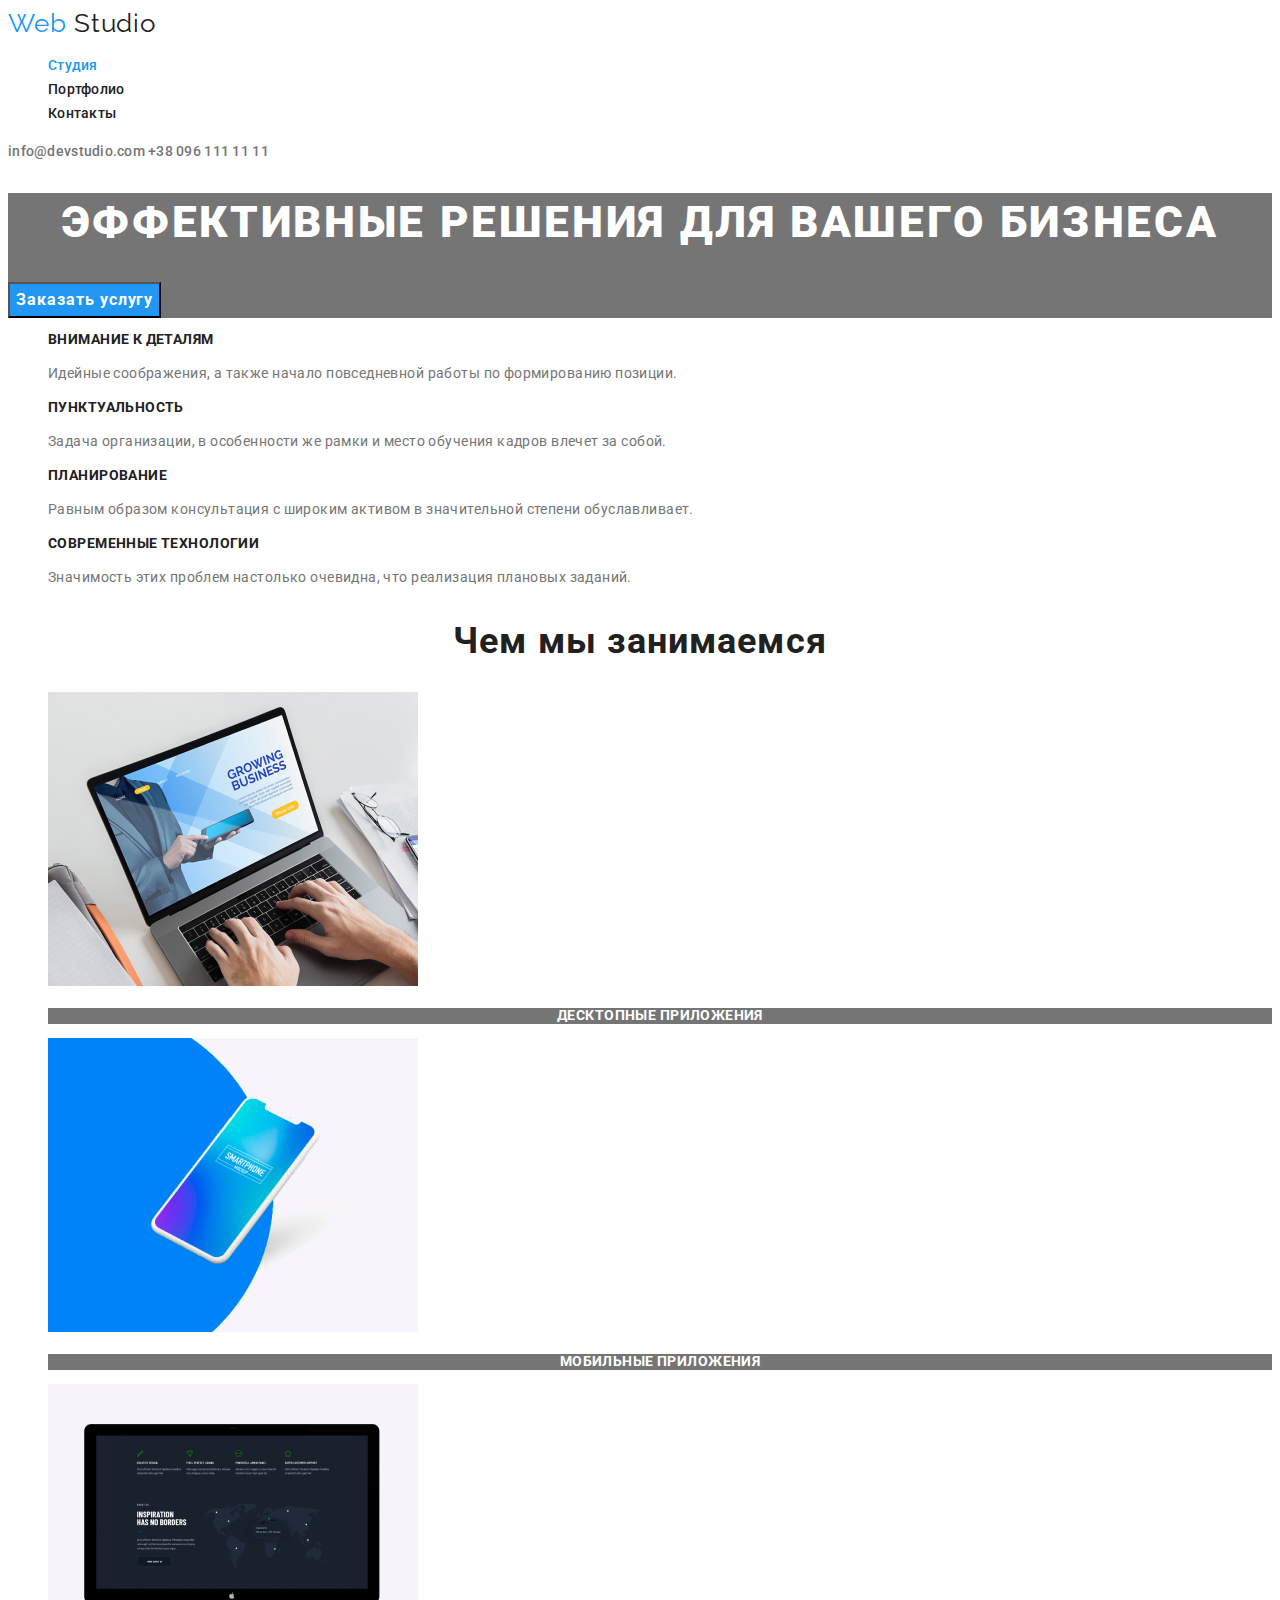
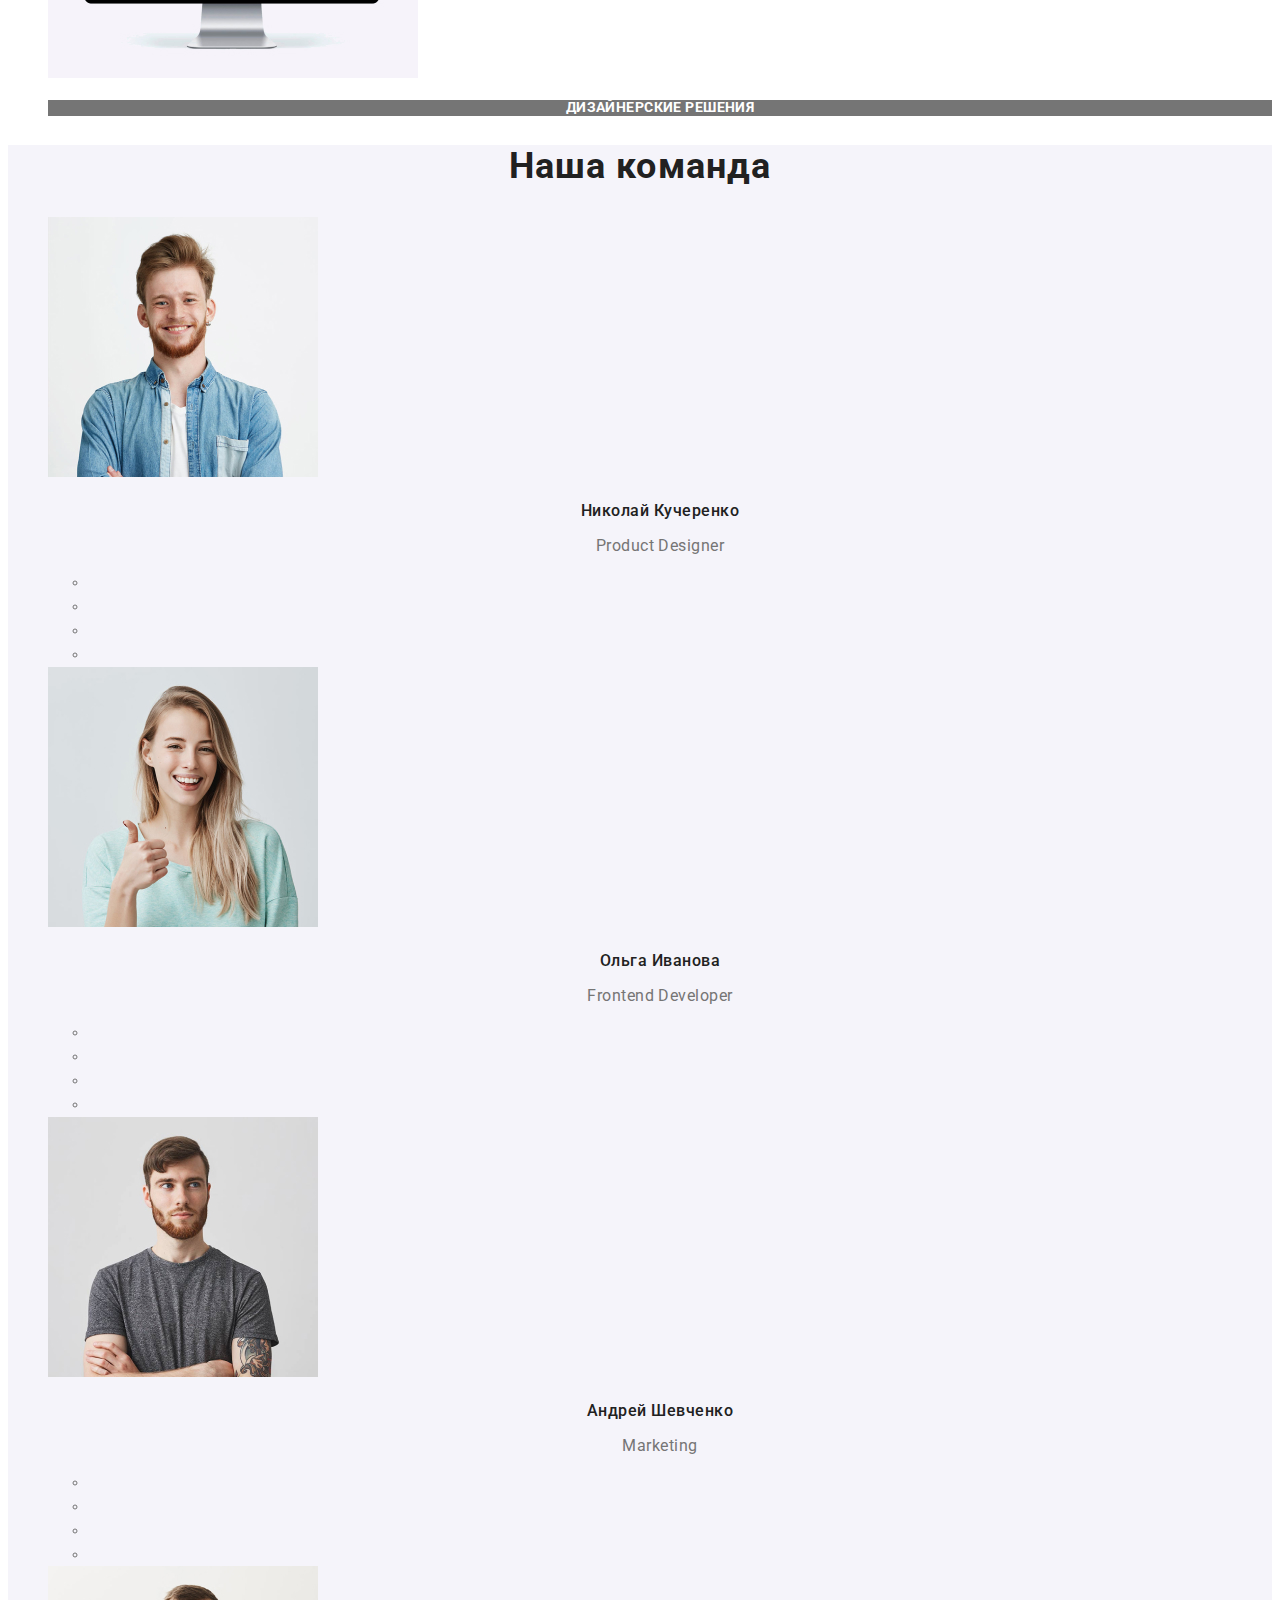
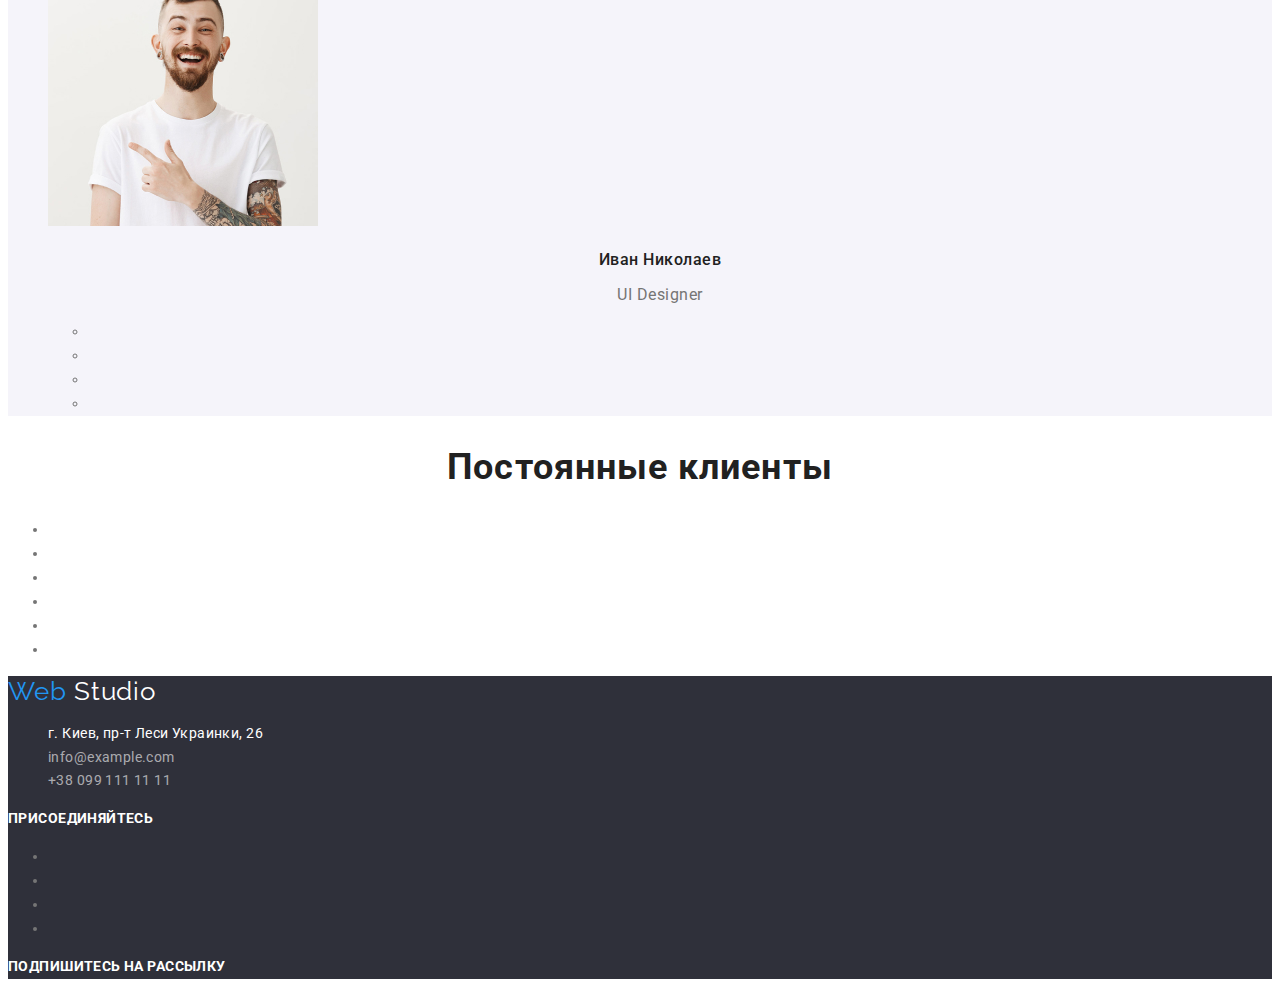
==== index.html @ 1d8eb5b5 "Початкові файли" ====
<!DOCTYPE html>
<html lang="ru">
  <head>
    <meta charset="UTF-8" />
    <meta name="viewport" content="width=device-width, initial-scale=1.0" />
    <title>Web Studio</title>
    <link
      href="https://fonts.googleapis.com/css2?family=Raleway:wght@700&family=Roboto:wght@400;500;700;900&display=swap"
      rel="stylesheet"
    />
    <link rel="stylesheet" href="./css/normalize.css" />
    <link rel="stylesheet" href="./css/style.css" />
  </head>
  <body>
    <!-- Header -->
    <header>
      <nav>
        <a href="./index.html" class="logo"
          ><span class="logo-web">Web</span> Studio</a
        >
        <ul class="list">
          <li><a href="" class="link current">Студия</a></li>
          <li><a href="./portfolio.html" class="link">Портфолио</a></li>
          <li><a href="#" class="link">Контакты</a></li>
        </ul>
      </nav>
      <a href="mailto:info@devstudio.com" class="link link-info"
        >info@devstudio.com</a
      >
      <a href="tel:+380961111111" class="link link-info">+38 096 111 11 11</a>
    </header>
    <main>
      <!-- Hero -->
      <section class="hero">
        <h1 class="hero-title">Эффективные решения для вашего бизнеса</h1>
        <button class="hero-button" type="button">Заказать услугу</button>
      </section>
      <!-- Advantages -->
      <section class="advantages">
        <ul class="list">
          <li>
            <h2 class="title">Внимание к деталям</h2>
            <p class="text">
              Идейные соображения, а также начало повседневной работы по
              формированию позиции.
            </p>
          </li>
          <li>
            <h2 class="title">Пунктуальность</h2>
            <p class="text">
              Задача организации, в особенности же рамки и место обучения кадров
              влечет за собой.
            </p>
          </li>
          <li>
            <h2 class="title">Планирование</h2>
            <p class="text">
              Равным образом консультация с широким активом в значительной
              степени обуславливает.
            </p>
          </li>
          <li>
            <h2 class="title">Современные технологии</h2>
            <p class="text">
              Значимость этих проблем настолько очевидна, что реализация
              плановых заданий.
            </p>
          </li>
        </ul>
      </section>
      <!-- Activity -->
      <section class="activity">
        <h2 class="section-title">Чем мы занимаемся</h2>
        <ul class="list">
          <li>
            <img
              src="./images/activity/desktop.jpg"
              width="370"
              height="294"
              alt=""
            />
            <h3 class="activity-title">Десктопные приложения</h3>
          </li>
          <li>
            <img
              src="./images/activity/mobile.jpg"
              width="370"
              height="294"
              alt=""
            />
            <h3 class="activity-title">Мобильные приложения</h3>
          </li>
          <li>
            <img
              src="./images/activity/design.jpg"
              width="370"
              height="294"
              alt=""
            />
            <h3 class="activity-title">Дизайнерские решения</h3>
          </li>
        </ul>
      </section>
      <!-- Team -->
      <section class="team">
        <h2 class="section-title">Наша команда</h2>
        <ul class="list">
          <li>
            <img
              src="./images/team/Kolya.jpg"
              width="270"
              height="260"
              alt=""
            />
            <h3 class="team-title">Николай Кучеренко</h3>
            <p class="team-text">Product Designer</p>
            <ul>
              <li><a href="#" aria-label="ссилка Instagram"></a></li>
              <li><a href="#" aria-label="ссилка Twitter"></a></li>
              <li><a href="#" aria-label="ссилка Facebook"></a></li>
              <li><a href="#" aria-label="ссилка LinkedIn"></a></li>
            </ul>
          </li>
          <li>
            <img src="./images/team/Olya.jpg" width="270" height="260" alt="" />
            <h3 class="team-title">Ольга Иванова</h3>
            <p class="team-text">Frontend Developer</p>
            <ul>
              <li><a href="#" aria-label="ссилка Instagram"></a></li>
              <li><a href="#" aria-label="ссилка Twitter"></a></li>
              <li><a href="#" aria-label="ссилка Facebook"></a></li>
              <li><a href="#" aria-label="ссилка LinkedIn"></a></li>
            </ul>
          </li>
          <li>
            <img
              src="./images/team/Andrew.jpg"
              width="270"
              height="260"
              alt=""
            />
            <h3 class="team-title">Андрей Шевченко</h3>
            <p class="team-text">Marketing</p>
            <ul>
              <li><a href="#" aria-label="ссилка Instagram"></a></li>
              <li><a href="#" aria-label="ссилка Twitter"></a></li>
              <li><a href="#" aria-label="ссилка Facebook"></a></li>
              <li><a href="#" aria-label="ссилка LinkedIn"></a></li>
            </ul>
          </li>
          <li>
            <img src="./images/team/Ivan.jpg" width="270" height="260" alt="" />
            <h3 class="team-title">Иван Николаев</h3>
            <p class="team-text">UI Designer</p>
            <ul>
              <li><a href="#" aria-label="ссилка Instagram"></a></li>
              <li><a href="#" aria-label="ссилка Twitter"></a></li>
              <li><a href="#" aria-label="ссилка Facebook"></a></li>
              <li><a href="#" aria-label="ссилка LinkedIn"></a></li>
            </ul>
          </li>
        </ul>
      </section>
      <!-- regular customers -->
      <section>
        <h2 class="section-title">Постоянные клиенты</h2>
        <ul>
          <li><a href="#" aria-label=""></a></li>
          <li><a href="#" aria-label=""></a></li>
          <li><a href="#" aria-label=""></a></li>
          <li><a href="#" aria-label=""></a></li>
          <li><a href="#" aria-label=""></a></li>
          <li><a href="#" aria-label=""></a></li>
        </ul>
      </section>
    </main>
    <!-- footer -->
    <footer>
      <a href="./index.html" class="logo"
        ><span class="logo-web">Web</span
        ><span class="logo-studio"> Studio</span></a
      >
      <address>
        <ul class="list">
          <li>
            <a
              href="https://goo.gl/maps/6LyQtBuJh6KGTNJq8"
              target="_blank"
              rel="noopener noreferrer"
              class="kyiv-address"
              >г. Киев, пр-т Леси Украинки, 26</a
            >
          </li>
          <li>
            <a href="mailto:info@devstudio.com" class="address-link">
              info@example.com
            </a>
          </li>
          <li>
            <a href="tel:+380961111111" class="address-link">
              +38 099 111 11 11
            </a>
          </li>
        </ul>
      </address>
      <b class="attention">присоединяйтесь</b>
      <ul>
        <li><a href="#" aria-label="ссилка Instagram"></a></li>
        <li><a href="#" aria-label="ссилка Twitter"></a></li>
        <li><a href="#" aria-label="ссилка Facebook"></a></li>
        <li><a href="#" aria-label="ссилка LinkedIn"></a></li>
      </ul>
      <b class="attention">Подпишитесь на рассылку</b>
    </footer>
  </body>
</html>
---- css/style.css ----
:root {
  --main-color: #757575;
  --secondary-color: #212121;
  --accent-color: #2196f3;
}
body {
  font-family: Roboto, sans-serif;
  color: var(--main-color);
  font-size: 14px;
  background-color: #ffffff;
  line-height: 1.71;
}
.link {
  text-decoration: none;
  font-weight: 500;
  letter-spacing: 0.02em;
  color: var(--secondary-color);
  line-height: 1.14;
}
.section-title {
  font-weight: 700;
  font-size: 36px;
  line-height: 1.17;
  text-align: center;
  letter-spacing: 0.03em;
  color: var(--secondary-color);
}
.logo {
  font-family: 'Raleway', sans-serif;
  font-size: 26px;
  line-height: 1.19;
  letter-spacing: 0.03em;
  text-decoration: none;
  color: var(--secondary-color);
}
.logo-web {
  color: var(--accent-color);
}
.logo-studio {
  color: #ffffff;
}
.link-info {
  color: var(--main-color);
}
.link:hover,
.link:focus {
  color: var(--accent-color);
}
.list {
  list-style: none;
}
header .link.current {
  color: var(--accent-color);
}
.hero {
  background-color: var(--main-color);
}
.hero-title {
  color: #ffffff;
  font-weight: 900;
  font-size: 44px;
  line-height: 1.36;
  text-align: center;
  letter-spacing: 0.06em;
  text-transform: uppercase;
}
.hero-button {
  background-color: var(--accent-color);
  color: #ffffff;
  font-weight: 700;
  font-size: 16px;
  line-height: 1.875;
  text-align: center;
  letter-spacing: 0.06em;
  font-family: inherit;
}
.advantages .title {
  font-weight: 700;
  font-size: 14px;
  line-height: 1.14;
  letter-spacing: 0.03em;
  text-transform: uppercase;
  color: var(--secondary-color);
}
.advantages .text {
  letter-spacing: 0.03em;
}

.team {
  background-color: #f5f4fa;
}

.activity-title {
  font-weight: 700;
  font-size: 14px;
  line-height: 1.14;
  text-align: center;
  letter-spacing: 0.03em;
  text-transform: uppercase;
  background-color: var(--main-color);
  color: #ffffff;
}
.team-title {
  font-weight: 500;
  font-size: 16px;
  line-height: 1.1875;
  text-align: center;
  letter-spacing: 0.03em;
  color: var(--secondary-color);
}
.team-text {
  font-size: 16px;
  line-height: 1.1875;
  text-align: center;
  letter-spacing: 0.03em;
}
footer {
  background-color: #2f303a;
}
.address-link {
  letter-spacing: 0.03em;
  color: rgba(255, 255, 255, 0.6);
  font-style: normal;
  text-decoration: none;
}
.kyiv-address {
  text-decoration: none;
  font-style: normal;
  letter-spacing: 0.03em;
  color: #ffffff;
}
.attention {
  font-weight: 700;
  line-height: 1.14;
  letter-spacing: 0.03em;
  text-transform: uppercase;
  color: #ffffff;
}
/* Портфолио */
.filter-button {
  background-color: #f5f4fa;
  font-weight: 500;
  font-size: 16px;
  line-height: 1.625;
  color: var(--secondary-color);
  text-align: center;
  letter-spacing: 0.03em;
}
.filter-button:hover,
.filter-button:focus {
  background-color: var(--accent-color);
  color: #ffffff;
}
.portfolio-item {
  text-decoration: none;
}
.portfolio-title {
  font-weight: 700;
  font-size: 18px;
  line-height: 2;
  letter-spacing: 0.06em;
  color: var(--secondary-color);
}
.portfolio-text {
  font-size: 16px;
  line-height: 1.875;
  letter-spacing: 0.03em;
  color: var(--main-color);
}
.portfolio-description {
  font-size: 18px;
  line-height: 1.55;
  letter-spacing: 0.03em;
  color: var(--main-color);
}
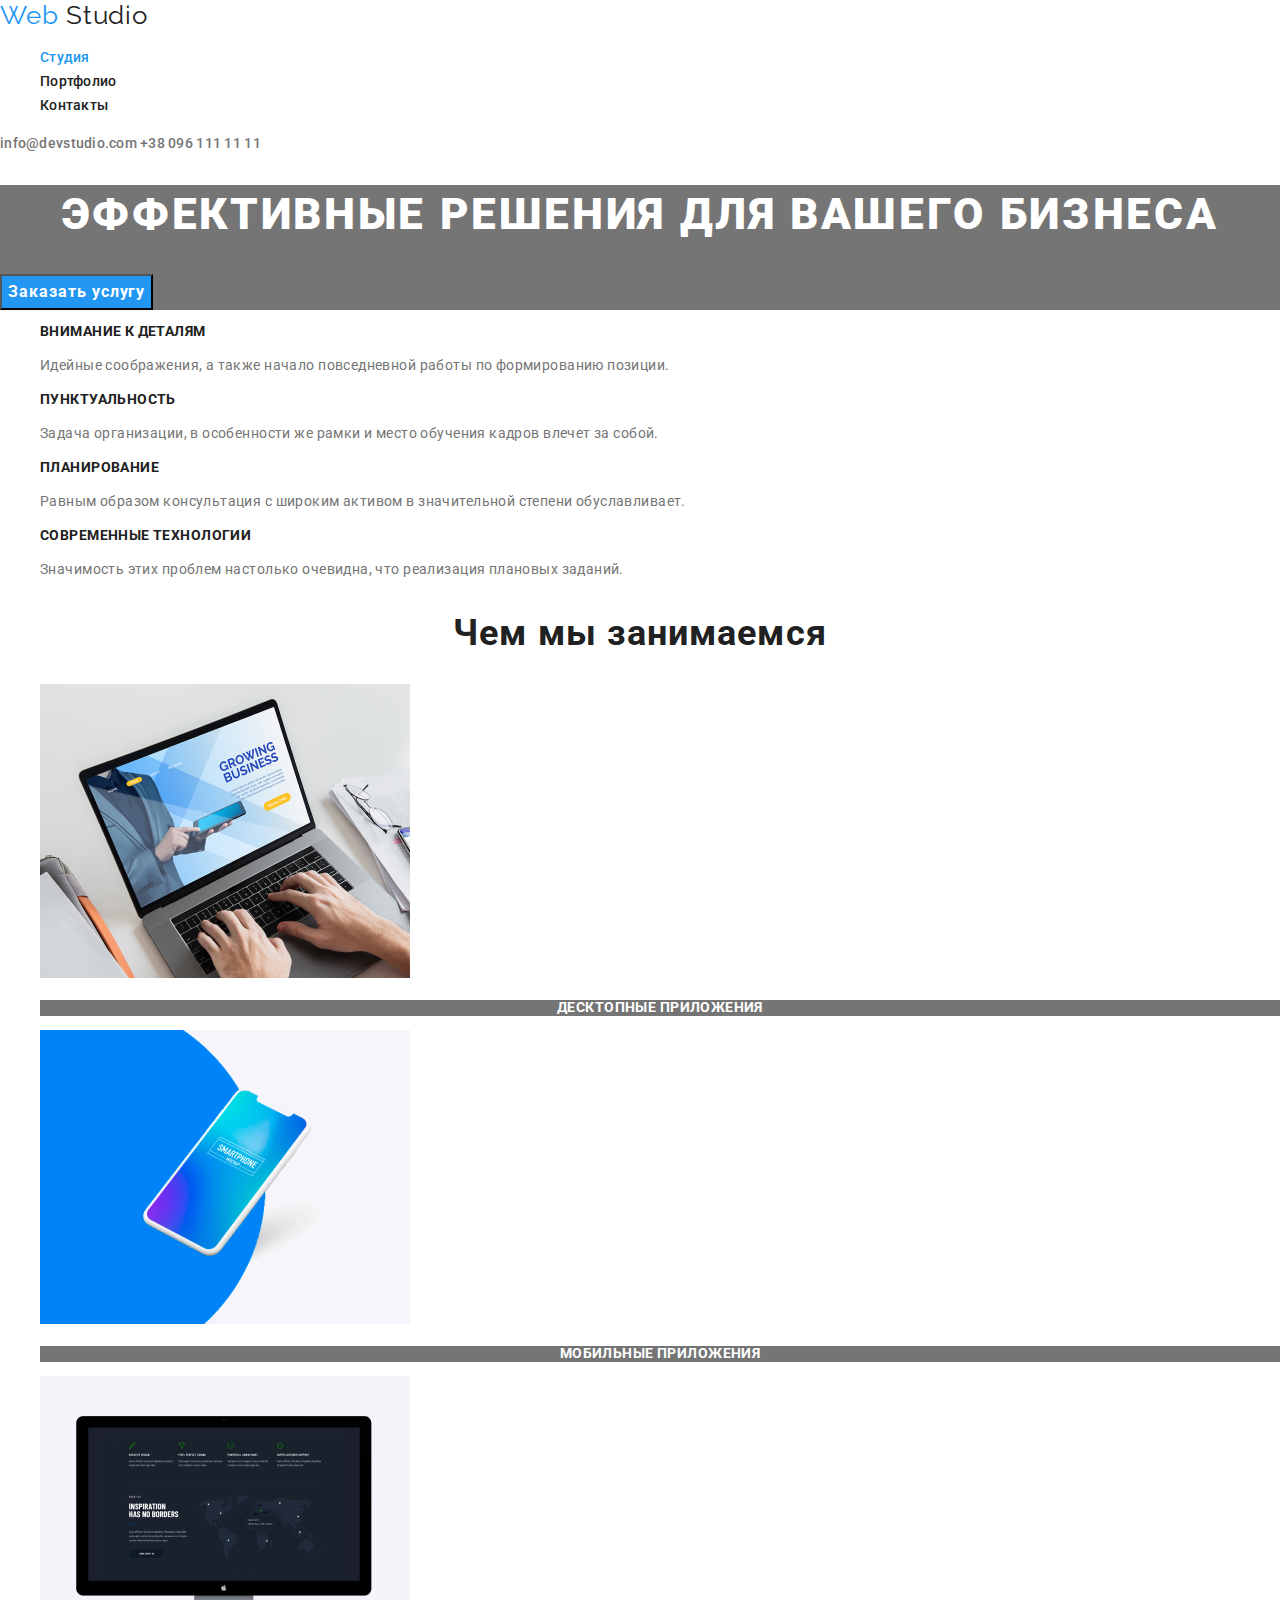
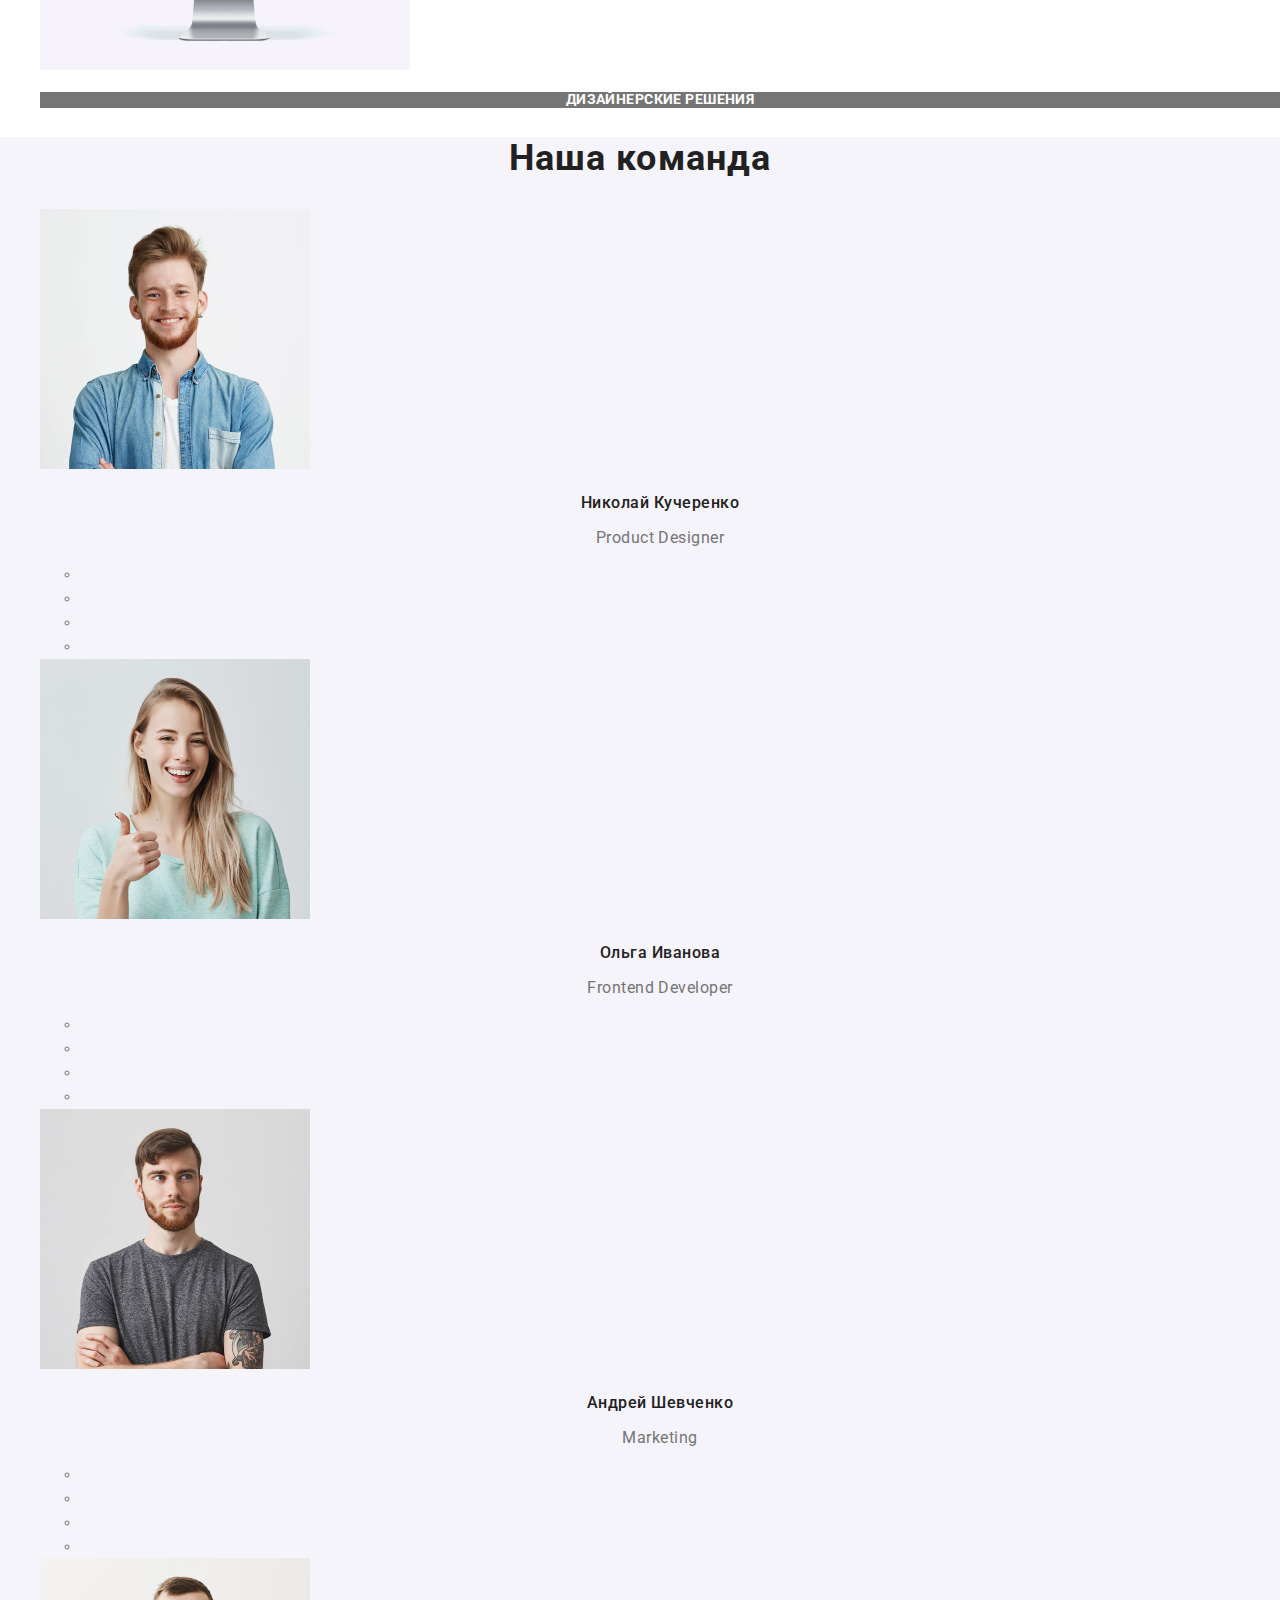
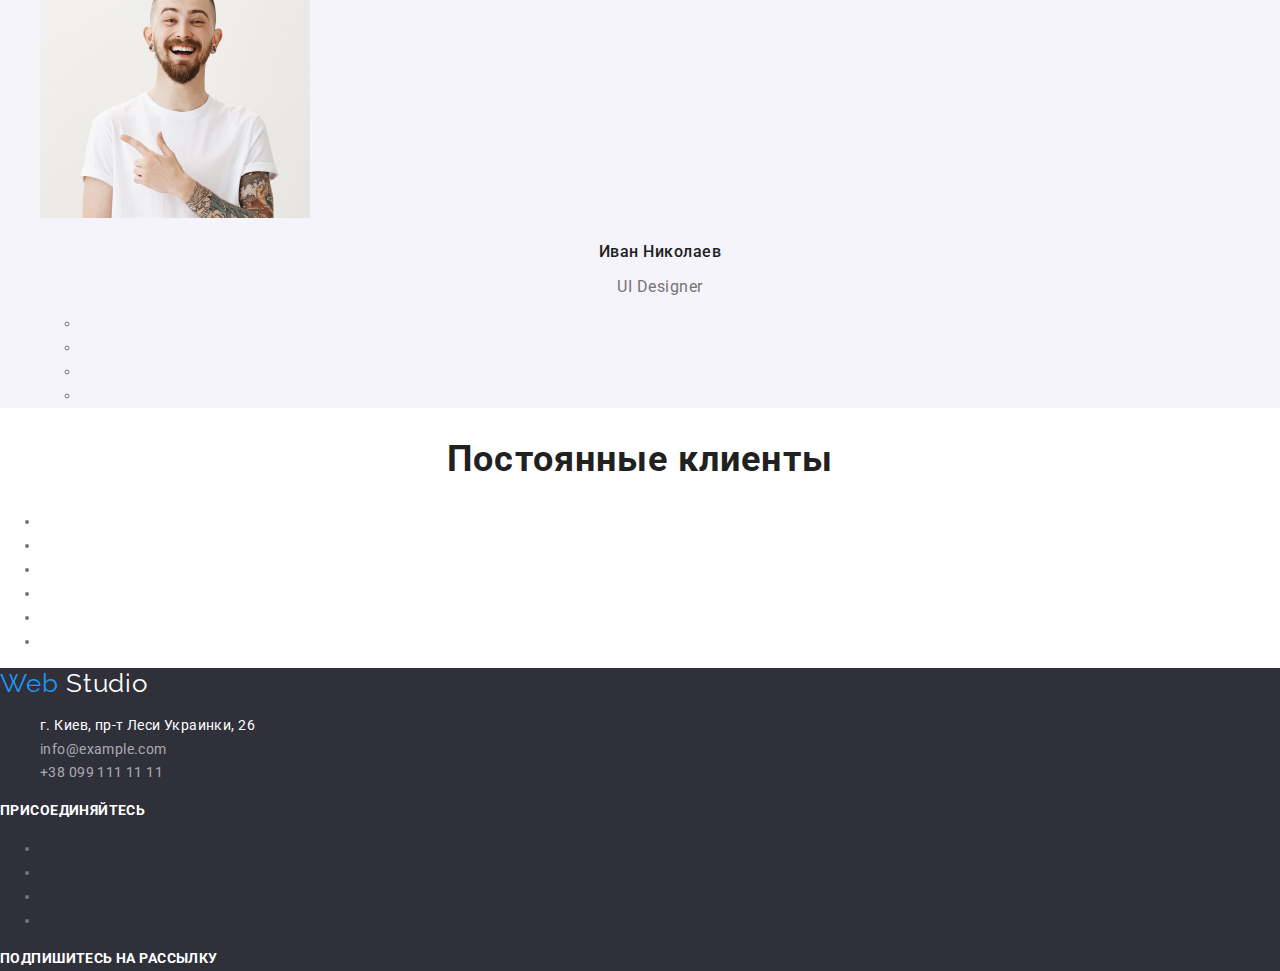
==== commit 8d84b43d: "Додає normalize" ====
--- a/index.html
+++ b/index.html
@@ -8,7 +8,10 @@
       href="https://fonts.googleapis.com/css2?family=Raleway:wght@700&family=Roboto:wght@400;500;700;900&display=swap"
       rel="stylesheet"
     />
-    <link rel="stylesheet" href="./css/normalize.css" />
+    <link
+      rel="stylesheet"
+      href="https://cdnjs.cloudflare.com/ajax/libs/modern-normalize/0.7.0/modern-normalize.min.css"
+    />
     <link rel="stylesheet" href="./css/style.css" />
   </head>
   <body>
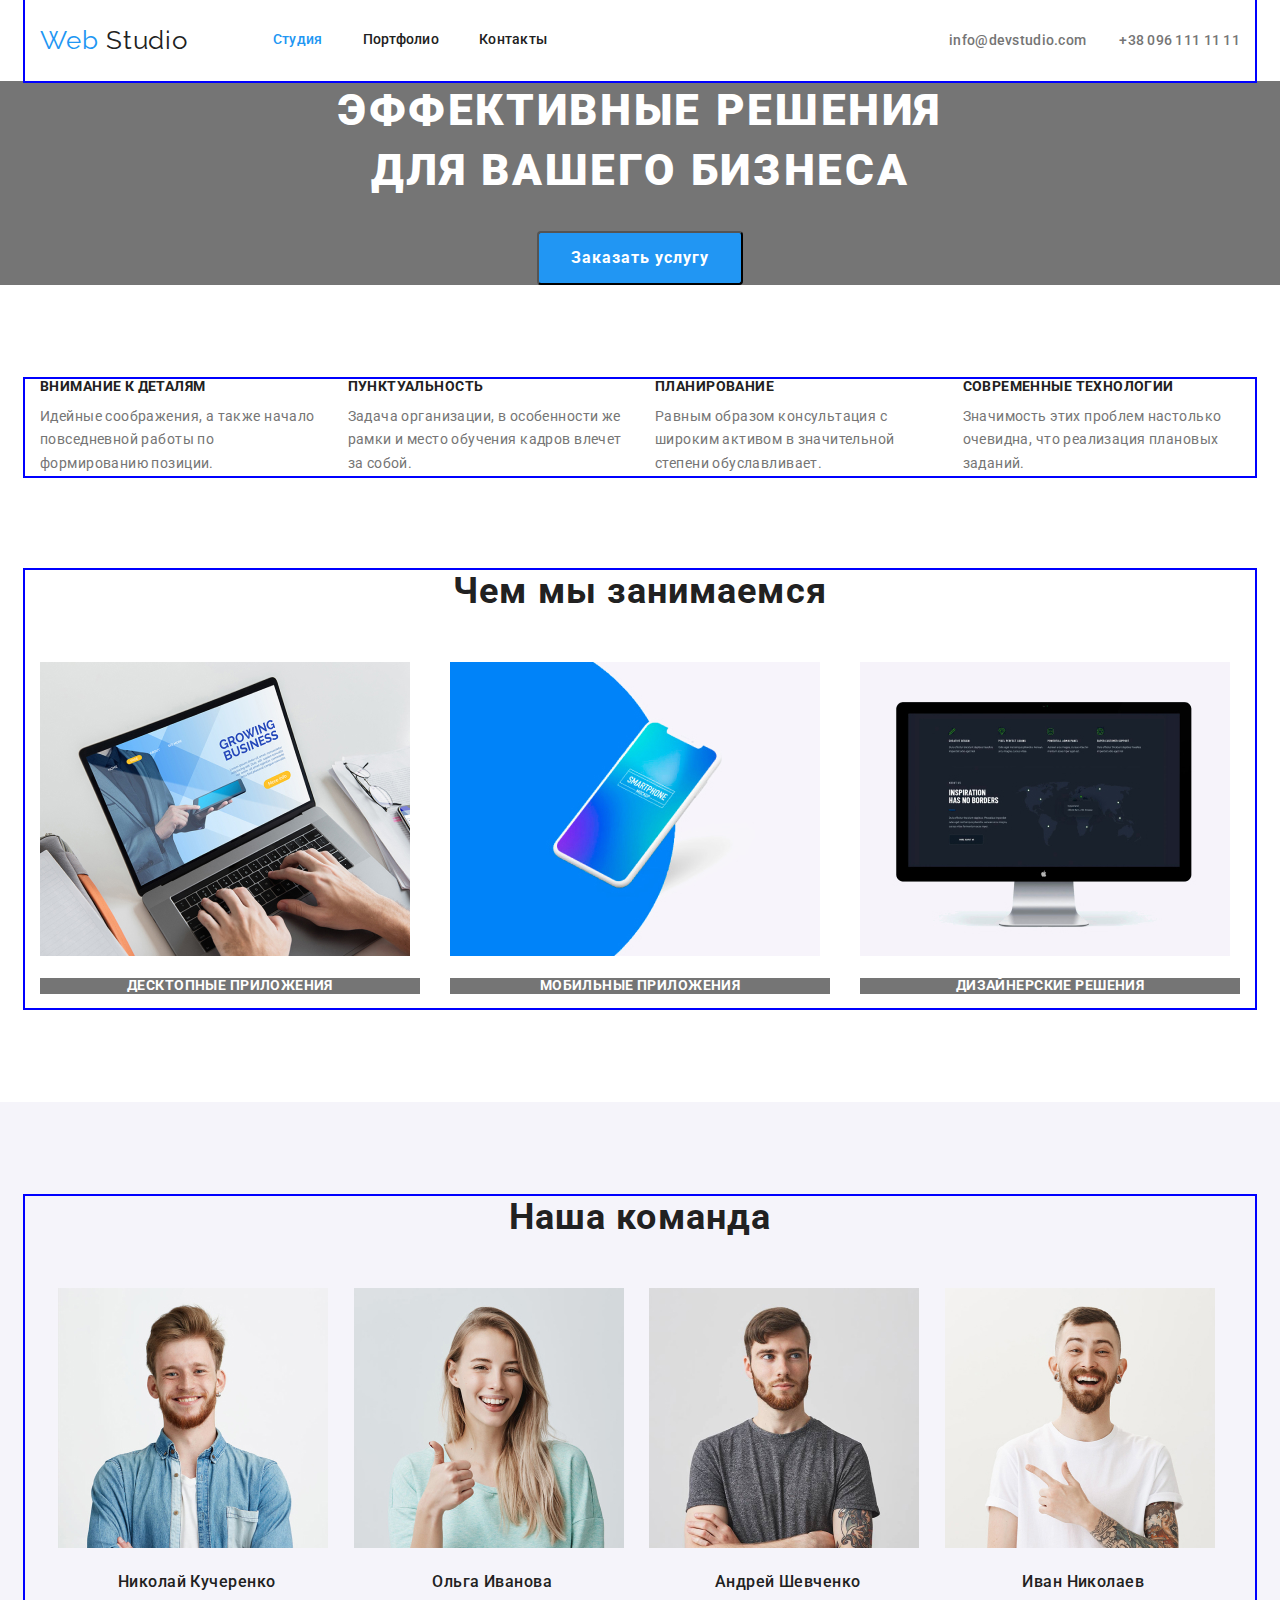
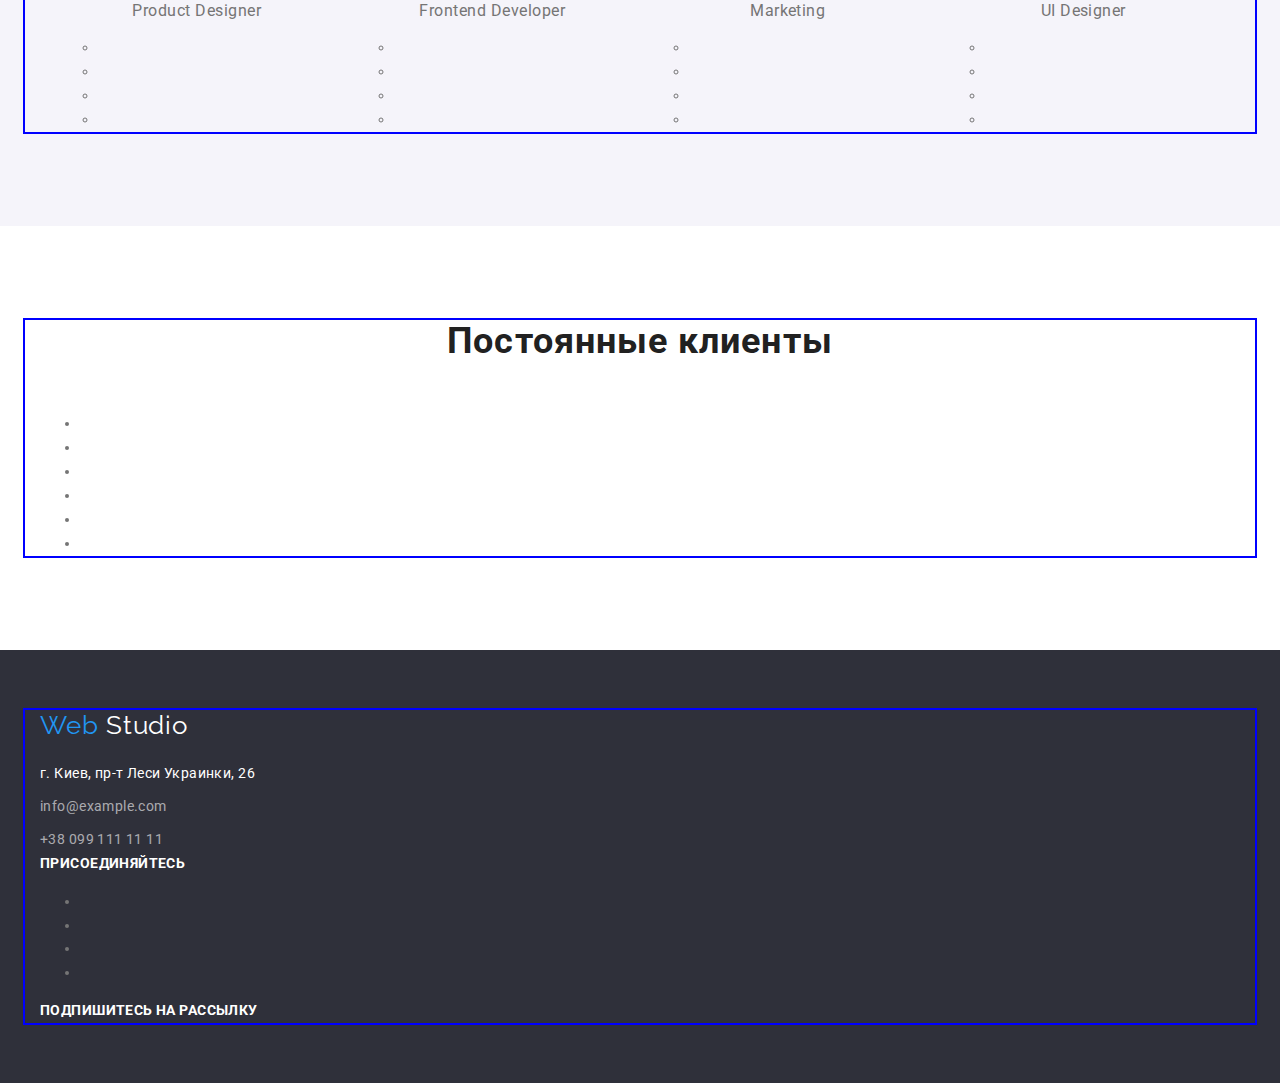
==== commit 433bd2d5: "flex" ====
--- a/index.html
+++ b/index.html
@@ -17,203 +17,236 @@
   <body>
     <!-- Header -->
     <header>
-      <nav>
-        <a href="./index.html" class="logo"
-          ><span class="logo-web">Web</span> Studio</a
-        >
-        <ul class="list">
-          <li><a href="" class="link current">Студия</a></li>
-          <li><a href="./portfolio.html" class="link">Портфолио</a></li>
-          <li><a href="#" class="link">Контакты</a></li>
-        </ul>
-      </nav>
-      <a href="mailto:info@devstudio.com" class="link link-info"
-        >info@devstudio.com</a
-      >
-      <a href="tel:+380961111111" class="link link-info">+38 096 111 11 11</a>
+      <div class="container main-nav">
+        <nav class="navigation">
+          <a href="./index.html" class="logo"
+            ><span class="logo-web">Web</span> Studio</a
+          >
+          <ul class="list">
+            <li class="nav-item">
+              <a href="./index.html" class="link current">Студия</a>
+            </li>
+            <li class="nav-item">
+              <a href="./portfolio.html" class="link">Портфолио</a>
+            </li>
+            <li class="nav-item"><a href="#" class="link">Контакты</a></li>
+          </ul>
+        </nav>
+        <div class="contacts">
+          <a href="mailto:info@devstudio.com" class="link link-info"
+            >info@devstudio.com</a
+          >
+          <a href="tel:+380961111111" class="link link-info"
+            >+38 096 111 11 11</a
+          >
+        </div>
+      </div>
     </header>
     <main>
       <!-- Hero -->
       <section class="hero">
-        <h1 class="hero-title">Эффективные решения для вашего бизнеса</h1>
+        <h1 class="hero-title">
+          Эффективные решения <br />
+          для вашего бизнеса
+        </h1>
         <button class="hero-button" type="button">Заказать услугу</button>
       </section>
       <!-- Advantages -->
       <section class="advantages">
-        <ul class="list">
-          <li>
-            <h2 class="title">Внимание к деталям</h2>
-            <p class="text">
-              Идейные соображения, а также начало повседневной работы по
-              формированию позиции.
-            </p>
-          </li>
-          <li>
-            <h2 class="title">Пунктуальность</h2>
-            <p class="text">
-              Задача организации, в особенности же рамки и место обучения кадров
-              влечет за собой.
-            </p>
-          </li>
-          <li>
-            <h2 class="title">Планирование</h2>
-            <p class="text">
-              Равным образом консультация с широким активом в значительной
-              степени обуславливает.
-            </p>
-          </li>
-          <li>
-            <h2 class="title">Современные технологии</h2>
-            <p class="text">
-              Значимость этих проблем настолько очевидна, что реализация
-              плановых заданий.
-            </p>
-          </li>
-        </ul>
+        <div class="container">
+          <ul class="list">
+            <li class="advantages-item">
+              <h2 class="title">Внимание к деталям</h2>
+              <p class="text">
+                Идейные соображения, а также начало повседневной работы по
+                формированию позиции.
+              </p>
+            </li>
+            <li class="advantages-item">
+              <h2 class="title">Пунктуальность</h2>
+              <p class="text">
+                Задача организации, в особенности же рамки и место обучения
+                кадров влечет за собой.
+              </p>
+            </li>
+            <li class="advantages-item">
+              <h2 class="title">Планирование</h2>
+              <p class="text">
+                Равным образом консультация с широким активом в значительной
+                степени обуславливает.
+              </p>
+            </li>
+            <li class="advantages-item">
+              <h2 class="title">Современные технологии</h2>
+              <p class="text last-text">
+                Значимость этих проблем настолько очевидна, что реализация
+                плановых заданий.
+              </p>
+            </li>
+          </ul>
+        </div>
       </section>
       <!-- Activity -->
       <section class="activity">
-        <h2 class="section-title">Чем мы занимаемся</h2>
-        <ul class="list">
-          <li>
-            <img
-              src="./images/activity/desktop.jpg"
-              width="370"
-              height="294"
-              alt=""
-            />
-            <h3 class="activity-title">Десктопные приложения</h3>
-          </li>
-          <li>
-            <img
-              src="./images/activity/mobile.jpg"
-              width="370"
-              height="294"
-              alt=""
-            />
-            <h3 class="activity-title">Мобильные приложения</h3>
-          </li>
-          <li>
-            <img
-              src="./images/activity/design.jpg"
-              width="370"
-              height="294"
-              alt=""
-            />
-            <h3 class="activity-title">Дизайнерские решения</h3>
-          </li>
-        </ul>
+        <div class="container">
+          <h2 class="section-title">Чем мы занимаемся</h2>
+          <ul class="list">
+            <li class="activity-item">
+              <img
+                src="./images/activity/desktop.jpg"
+                width="370"
+                height="294"
+                alt=""
+              />
+              <h3 class="activity-title">Десктопные приложения</h3>
+            </li>
+            <li class="activity-item">
+              <img
+                src="./images/activity/mobile.jpg"
+                width="370"
+                height="294"
+                alt=""
+              />
+              <h3 class="activity-title">Мобильные приложения</h3>
+            </li>
+            <li class="activity-item">
+              <img
+                src="./images/activity/design.jpg"
+                width="370"
+                height="294"
+                alt=""
+              />
+              <h3 class="activity-title last-activity">Дизайнерские решения</h3>
+            </li>
+          </ul>
+        </div>
       </section>
       <!-- Team -->
       <section class="team">
-        <h2 class="section-title">Наша команда</h2>
-        <ul class="list">
-          <li>
-            <img
-              src="./images/team/Kolya.jpg"
-              width="270"
-              height="260"
-              alt=""
-            />
-            <h3 class="team-title">Николай Кучеренко</h3>
-            <p class="team-text">Product Designer</p>
-            <ul>
-              <li><a href="#" aria-label="ссилка Instagram"></a></li>
-              <li><a href="#" aria-label="ссилка Twitter"></a></li>
-              <li><a href="#" aria-label="ссилка Facebook"></a></li>
-              <li><a href="#" aria-label="ссилка LinkedIn"></a></li>
-            </ul>
-          </li>
-          <li>
-            <img src="./images/team/Olya.jpg" width="270" height="260" alt="" />
-            <h3 class="team-title">Ольга Иванова</h3>
-            <p class="team-text">Frontend Developer</p>
-            <ul>
-              <li><a href="#" aria-label="ссилка Instagram"></a></li>
-              <li><a href="#" aria-label="ссилка Twitter"></a></li>
-              <li><a href="#" aria-label="ссилка Facebook"></a></li>
-              <li><a href="#" aria-label="ссилка LinkedIn"></a></li>
-            </ul>
-          </li>
-          <li>
-            <img
-              src="./images/team/Andrew.jpg"
-              width="270"
-              height="260"
-              alt=""
-            />
-            <h3 class="team-title">Андрей Шевченко</h3>
-            <p class="team-text">Marketing</p>
-            <ul>
-              <li><a href="#" aria-label="ссилка Instagram"></a></li>
-              <li><a href="#" aria-label="ссилка Twitter"></a></li>
-              <li><a href="#" aria-label="ссилка Facebook"></a></li>
-              <li><a href="#" aria-label="ссилка LinkedIn"></a></li>
-            </ul>
-          </li>
-          <li>
-            <img src="./images/team/Ivan.jpg" width="270" height="260" alt="" />
-            <h3 class="team-title">Иван Николаев</h3>
-            <p class="team-text">UI Designer</p>
-            <ul>
-              <li><a href="#" aria-label="ссилка Instagram"></a></li>
-              <li><a href="#" aria-label="ссилка Twitter"></a></li>
-              <li><a href="#" aria-label="ссилка Facebook"></a></li>
-              <li><a href="#" aria-label="ссилка LinkedIn"></a></li>
-            </ul>
-          </li>
-        </ul>
+        <div class="container">
+          <h2 class="section-title">Наша команда</h2>
+          <ul class="list">
+            <li class="team-item">
+              <img
+                src="./images/team/Kolya.jpg"
+                width="270"
+                height="260"
+                alt=""
+              />
+              <h3 class="team-title">Николай Кучеренко</h3>
+              <p class="team-text">Product Designer</p>
+              <ul>
+                <li><a href="#" aria-label="ссилка Instagram"></a></li>
+                <li><a href="#" aria-label="ссилка Twitter"></a></li>
+                <li><a href="#" aria-label="ссилка Facebook"></a></li>
+                <li><a href="#" aria-label="ссилка LinkedIn"></a></li>
+              </ul>
+            </li>
+            <li class="team-item">
+              <img
+                src="./images/team/Olya.jpg"
+                width="270"
+                height="260"
+                alt=""
+              />
+              <h3 class="team-title">Ольга Иванова</h3>
+              <p class="team-text">Frontend Developer</p>
+              <ul>
+                <li><a href="#" aria-label="ссилка Instagram"></a></li>
+                <li><a href="#" aria-label="ссилка Twitter"></a></li>
+                <li><a href="#" aria-label="ссилка Facebook"></a></li>
+                <li><a href="#" aria-label="ссилка LinkedIn"></a></li>
+              </ul>
+            </li>
+            <li class="team-item">
+              <img
+                src="./images/team/Andrew.jpg"
+                width="270"
+                height="260"
+                alt=""
+              />
+              <h3 class="team-title">Андрей Шевченко</h3>
+              <p class="team-text">Marketing</p>
+              <ul>
+                <li><a href="#" aria-label="ссилка Instagram"></a></li>
+                <li><a href="#" aria-label="ссилка Twitter"></a></li>
+                <li><a href="#" aria-label="ссилка Facebook"></a></li>
+                <li><a href="#" aria-label="ссилка LinkedIn"></a></li>
+              </ul>
+            </li>
+            <li class="team-item">
+              <img
+                src="./images/team/Ivan.jpg"
+                width="270"
+                height="260"
+                alt=""
+              />
+              <h3 class="team-title">Иван Николаев</h3>
+              <p class="team-text">UI Designer</p>
+              <ul>
+                <li><a href="#" aria-label="ссилка Instagram"></a></li>
+                <li><a href="#" aria-label="ссилка Twitter"></a></li>
+                <li><a href="#" aria-label="ссилка Facebook"></a></li>
+                <li><a href="#" aria-label="ссилка LinkedIn"></a></li>
+              </ul>
+            </li>
+          </ul>
+        </div>
       </section>
       <!-- regular customers -->
-      <section>
-        <h2 class="section-title">Постоянные клиенты</h2>
-        <ul>
-          <li><a href="#" aria-label=""></a></li>
-          <li><a href="#" aria-label=""></a></li>
-          <li><a href="#" aria-label=""></a></li>
-          <li><a href="#" aria-label=""></a></li>
-          <li><a href="#" aria-label=""></a></li>
-          <li><a href="#" aria-label=""></a></li>
-        </ul>
+      <section class="clients">
+        <div class="container">
+          <h2 class="section-title">Постоянные клиенты</h2>
+          <ul class="customers-list">
+            <li><a href="#" aria-label=""></a></li>
+            <li><a href="#" aria-label=""></a></li>
+            <li><a href="#" aria-label=""></a></li>
+            <li><a href="#" aria-label=""></a></li>
+            <li><a href="#" aria-label=""></a></li>
+            <li><a href="#" aria-label=""></a></li>
+          </ul>
+        </div>
       </section>
     </main>
     <!-- footer -->
     <footer>
-      <a href="./index.html" class="logo"
-        ><span class="logo-web">Web</span
-        ><span class="logo-studio"> Studio</span></a
-      >
-      <address>
-        <ul class="list">
-          <li>
-            <a
-              href="https://goo.gl/maps/6LyQtBuJh6KGTNJq8"
-              target="_blank"
-              rel="noopener noreferrer"
-              class="kyiv-address"
-              >г. Киев, пр-т Леси Украинки, 26</a
-            >
-          </li>
-          <li>
-            <a href="mailto:info@devstudio.com" class="address-link">
-              info@example.com
-            </a>
-          </li>
-          <li>
-            <a href="tel:+380961111111" class="address-link">
-              +38 099 111 11 11
-            </a>
-          </li>
+      <div class="container">
+        <a href="./index.html" class="logo"
+          ><span class="logo-web">Web</span
+          ><span class="logo-studio"> Studio</span></a
+        >
+        <address>
+          <ul class="address-list">
+            <li class="address-item">
+              <a
+                href="https://goo.gl/maps/6LyQtBuJh6KGTNJq8"
+                target="_blank"
+                rel="noopener noreferrer"
+                class="kyiv-address"
+                >г. Киев, пр-т Леси Украинки, 26</a
+              >
+            </li>
+            <li class="address-item">
+              <a href="mailto:info@devstudio.com" class="address-link">
+                info@example.com
+              </a>
+            </li>
+            <li class="address-item">
+              <a href="tel:+380961111111" class="address-link">
+                +38 099 111 11 11
+              </a>
+            </li>
+          </ul>
+        </address>
+        <b class="attention">присоединяйтесь</b>
+        <ul>
+          <li><a href="#" aria-label="ссилка Instagram"></a></li>
+          <li><a href="#" aria-label="ссилка Twitter"></a></li>
+          <li><a href="#" aria-label="ссилка Facebook"></a></li>
+          <li><a href="#" aria-label="ссилка LinkedIn"></a></li>
         </ul>
-      </address>
-      <b class="attention">присоединяйтесь</b>
-      <ul>
-        <li><a href="#" aria-label="ссилка Instagram"></a></li>
-        <li><a href="#" aria-label="ссилка Twitter"></a></li>
-        <li><a href="#" aria-label="ссилка Facebook"></a></li>
-        <li><a href="#" aria-label="ссилка LinkedIn"></a></li>
-      </ul>
-      <b class="attention">Подпишитесь на рассылку</b>
+        <b class="attention">Подпишитесь на рассылку</b>
+      </div>
     </footer>
   </body>
 </html>
--- a/css/style.css
+++ b/css/style.css
@@ -7,9 +7,9 @@
   font-family: Roboto, sans-serif;
   color: var(--main-color);
   font-size: 14px;
-  background-color: #ffffff;
   line-height: 1.71;
 }
+
 .link {
   text-decoration: none;
   font-weight: 500;
@@ -24,6 +24,8 @@
   text-align: center;
   letter-spacing: 0.03em;
   color: var(--secondary-color);
+  margin-top: 0;
+  margin-bottom: 50px;
 }
 .logo {
   font-family: 'Raleway', sans-serif;
@@ -32,6 +34,11 @@
   letter-spacing: 0.03em;
   text-decoration: none;
   color: var(--secondary-color);
+  padding-top: 25px;
+  padding-bottom: 25px;
+}
+.navigation .list {
+  margin-left: 85px;
 }
 .logo-web {
   color: var(--accent-color);
@@ -41,19 +48,41 @@
 }
 .link-info {
   color: var(--main-color);
+  display: inline-block;
+}
+.link-info + .link-info {
+  margin-left: 30px;
 }
 .link:hover,
 .link:focus {
   color: var(--accent-color);
 }
+
 .list {
   list-style: none;
+  padding: 0;
+  margin: 0;
+  display: flex;
+  /* justify-content: space-evenly; */
+}
+
+.address-list {
+  list-style: none;
+  padding: 0;
+  margin: 0;
+}
+li {
+  margin-top: 0;
+}
+.nav-item:not(:last-child) {
+  margin-right: 40px;
 }
 header .link.current {
   color: var(--accent-color);
 }
 .hero {
   background-color: var(--main-color);
+  text-align: center;
 }
 .hero-title {
   color: #ffffff;
@@ -63,6 +92,8 @@
   text-align: center;
   letter-spacing: 0.06em;
   text-transform: uppercase;
+  margin-top: 0;
+  margin-bottom: 30px;
 }
 .hero-button {
   background-color: var(--accent-color);
@@ -73,6 +104,18 @@
   text-align: center;
   letter-spacing: 0.06em;
   font-family: inherit;
+  padding: 10px 32px;
+  border-radius: 4px;
+}
+.advantages {
+  padding-top: 94px;
+  padding-bottom: 94px;
+}
+.advantages-item {
+  width: calc((100% - 90px) / 4);
+}
+.advantages-item:not(:last-child) {
+  margin-right: 30px;
 }
 .advantages .title {
   font-weight: 700;
@@ -81,15 +124,39 @@
   letter-spacing: 0.03em;
   text-transform: uppercase;
   color: var(--secondary-color);
+  margin-top: 0;
+  margin-bottom: 10px;
 }
 .advantages .text {
   letter-spacing: 0.03em;
 }
-
+.last-text {
+  margin-bottom: 0;
+}
 .team {
   background-color: #f5f4fa;
 }
-
+.team .list {
+  justify-content: space-evenly;
+}
+.team-title {
+  margin-bottom: 10px;
+}
+.team-text {
+  margin-bottom: 16px;
+}
+.activity {
+  padding-bottom: 94px;
+}
+.activity-item {
+  width: calc((100% - 30px) / 3);
+}
+.activity-item:not(:last-child) {
+  margin-right: 30px;
+}
+.activity .section-title {
+  margin-bottom: 50px;
+}
 .activity-title {
   font-weight: 700;
   font-size: 14px;
@@ -100,6 +167,11 @@
   background-color: var(--main-color);
   color: #ffffff;
 }
+
+.team {
+  padding-top: 94px;
+  padding-bottom: 94px;
+}
 .team-title {
   font-weight: 500;
   font-size: 16px;
@@ -114,9 +186,29 @@
   text-align: center;
   letter-spacing: 0.03em;
 }
+.team-item {
+  width: calc((100% - 90px) / 4);
+}
+.team-item:not(:last-child) {
+  margin-right: 0;
+}
+.clients {
+  padding-top: 94px;
+  padding-bottom: 94px;
+}
+.customers-list {
+  margin-top: 0;
+  margin-bottom: 0;
+}
 footer {
   background-color: #2f303a;
 }
+.address-list {
+  margin-top: 20px;
+}
+.address-item:not(:last-child) {
+  margin-bottom: 9px;
+}
 .address-link {
   letter-spacing: 0.03em;
   color: rgba(255, 255, 255, 0.6);
@@ -136,7 +228,44 @@
   text-transform: uppercase;
   color: #ffffff;
 }
+footer {
+  padding-top: 60px;
+  padding-bottom: 60px;
+}
+footer .logo {
+  padding-top: 0;
+}
+/* Блоки */
+.container {
+  width: 1230px;
+  outline: 2px solid blue;
+  margin: 0 auto;
+  padding: 0 15px;
+}
+.nav-item .link {
+  display: block;
+  padding-top: 32px;
+  padding-bottom: 32px;
+}
+.main-nav {
+  display: flex;
+  align-items: center;
+}
+.navigation {
+  display: flex;
+}
+.contacts {
+  margin-left: auto;
+}
+
 /* Портфолио */
+.filter {
+  padding-top: 94px;
+  padding-bottom: 94px;
+}
+.filter .list {
+  justify-content: center;
+}
 .filter-button {
   background-color: #f5f4fa;
   font-weight: 500;
@@ -145,14 +274,49 @@
   color: var(--secondary-color);
   text-align: center;
   letter-spacing: 0.03em;
+  padding: 6px 22px;
+  border-radius: 4px;
+}
+.filter-item:not(:last-child) {
+  margin-right: 8px;
+}
+.portfolio-item:nth-child(-n + 3) {
+  margin-top: 50px;
 }
 .filter-button:hover,
 .filter-button:focus {
   background-color: var(--accent-color);
   color: #ffffff;
 }
+.main-title {
+  margin: 0;
+}
+.portfolio-list {
+  list-style: none;
+  padding: 0;
+  margin: 0;
+  display: flex;
+  flex-wrap: wrap;
+}
 .portfolio-item {
-  text-decoration: none;
+  width: calc((100% - 60px) / 3);
+  border: 1px solid #eeeeee;
+}
+.portfolio-item:not(:nth-child(3n)) {
+  margin-right: 30px;
+}
+.portfolio-item:not(:nth-last-child(-n + 3)) {
+  margin-bottom: 30px;
+}
+.portfolio-link {
+  text-decoration: none;
+}
+.portfolio-item:hover {
+  box-shadow: 1px 4px 6px rgba(0, 0, 0, 0.16), 0px 4px 4px rgba(0, 0, 0, 0.06),
+    0px 1px 1px rgba(0, 0, 0, 0.12);
+}
+.portfolio-item img {
+  display: block;
 }
 .portfolio-title {
   font-weight: 700;
@@ -160,12 +324,16 @@
   line-height: 2;
   letter-spacing: 0.06em;
   color: var(--secondary-color);
+  margin-bottom: 4px;
+  margin-left: 24px;
 }
 .portfolio-text {
   font-size: 16px;
   line-height: 1.875;
   letter-spacing: 0.03em;
   color: var(--main-color);
+  margin-bottom: 20px;
+  margin-left: 24px;
 }
 .portfolio-description {
   font-size: 18px;
@@ -173,3 +341,6 @@
   letter-spacing: 0.03em;
   color: var(--main-color);
 }
+p {
+  margin: 0;
+}
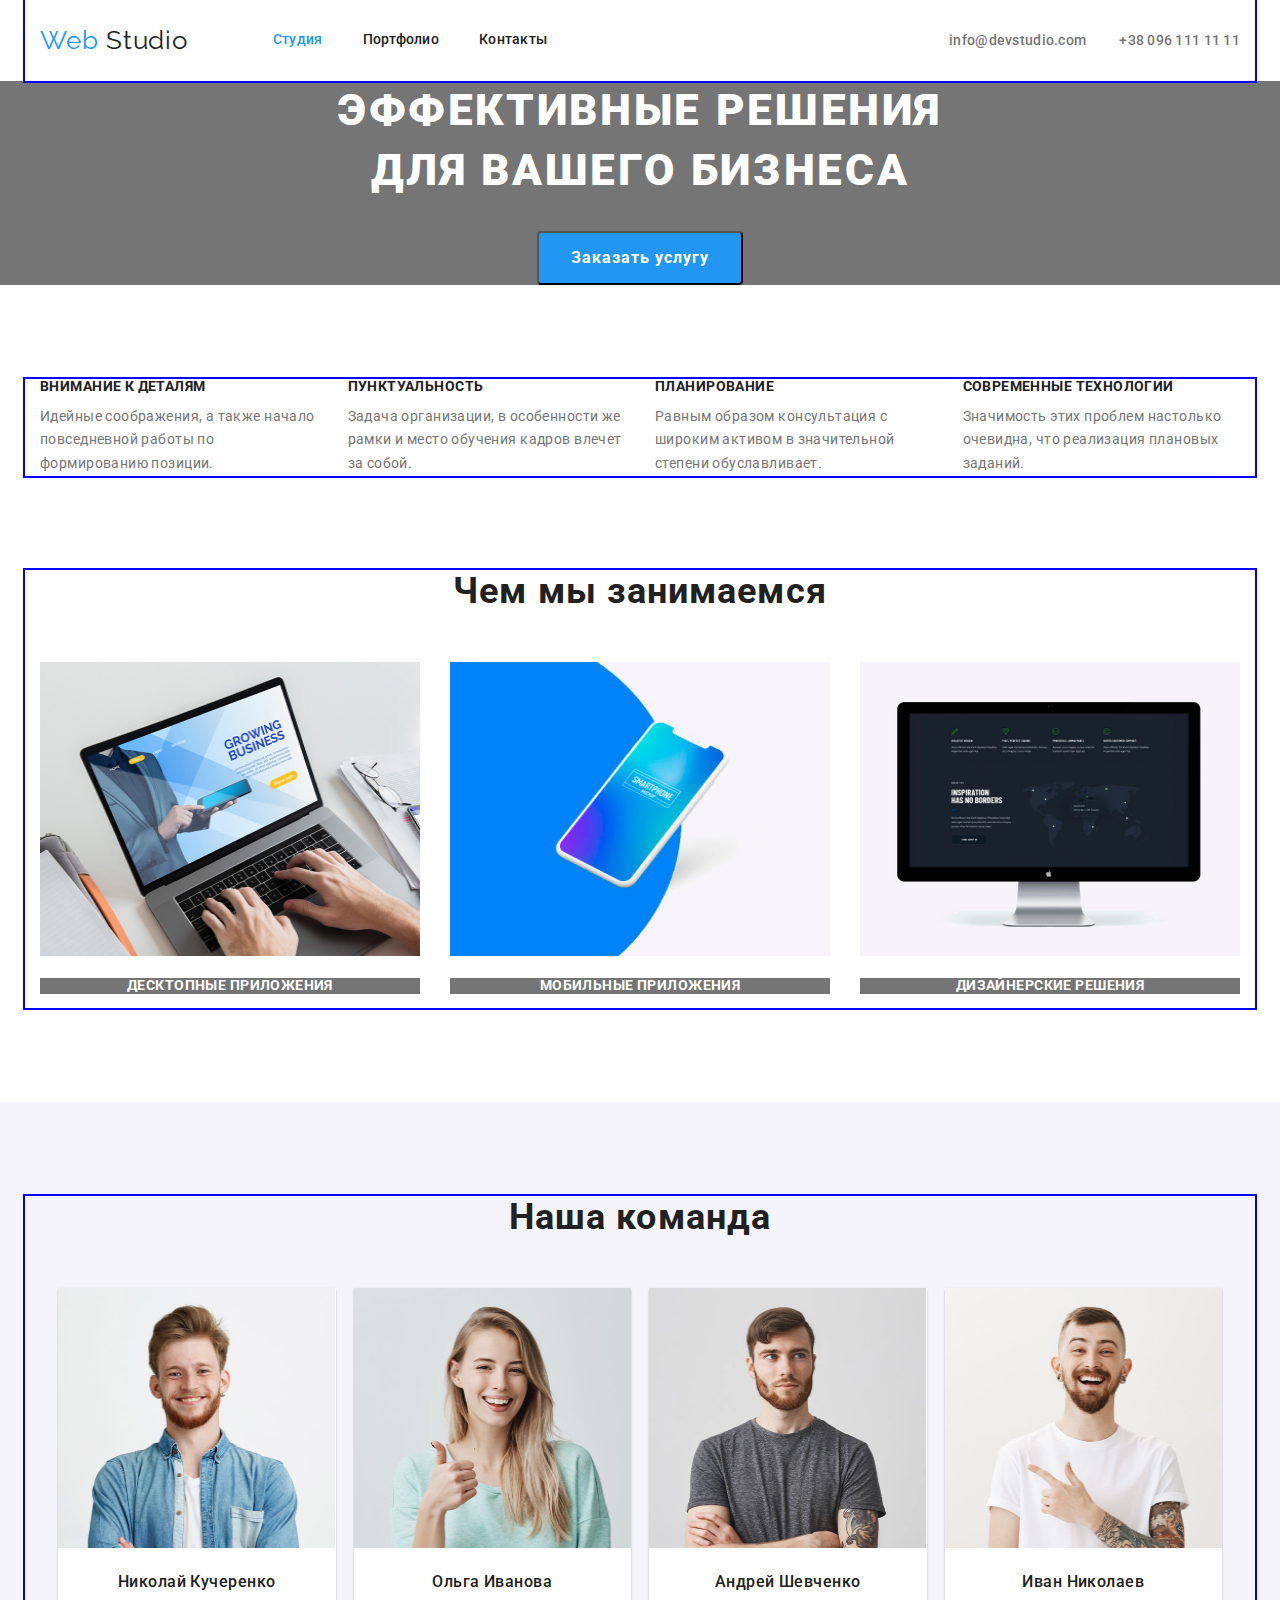
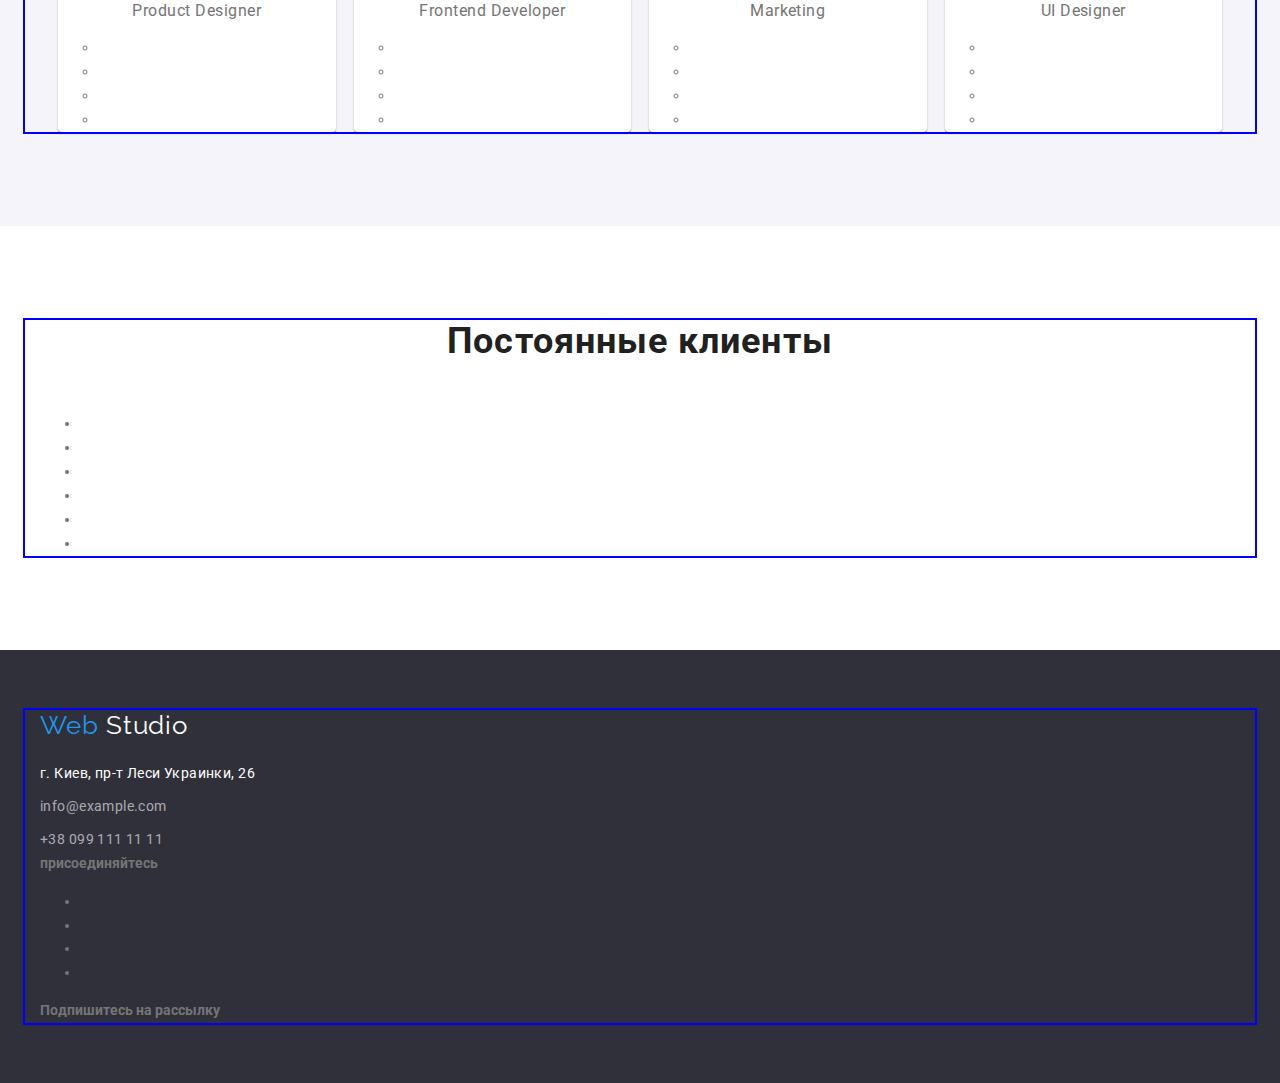
==== commit 7a9b22a5: "Вирівнює розмір картинок" ====
--- a/index.html
+++ b/index.html
@@ -94,7 +94,7 @@
             <li class="activity-item">
               <img
                 src="./images/activity/desktop.jpg"
-                width="370"
+                width="380"
                 height="294"
                 alt=""
               />
@@ -103,7 +103,7 @@
             <li class="activity-item">
               <img
                 src="./images/activity/mobile.jpg"
-                width="370"
+                width="380"
                 height="294"
                 alt=""
               />
@@ -112,7 +112,7 @@
             <li class="activity-item">
               <img
                 src="./images/activity/design.jpg"
-                width="370"
+                width="380"
                 height="294"
                 alt=""
               />
@@ -129,7 +129,7 @@
             <li class="team-item">
               <img
                 src="./images/team/Kolya.jpg"
-                width="270"
+                width="277"
                 height="260"
                 alt=""
               />
@@ -145,7 +145,7 @@
             <li class="team-item">
               <img
                 src="./images/team/Olya.jpg"
-                width="270"
+                width="277"
                 height="260"
                 alt=""
               />
@@ -161,7 +161,7 @@
             <li class="team-item">
               <img
                 src="./images/team/Andrew.jpg"
-                width="270"
+                width="277"
                 height="260"
                 alt=""
               />
@@ -177,7 +177,7 @@
             <li class="team-item">
               <img
                 src="./images/team/Ivan.jpg"
-                width="270"
+                width="277"
                 height="260"
                 alt=""
               />
--- a/css/style.css
+++ b/css/style.css
@@ -188,6 +188,10 @@
 }
 .team-item {
   width: calc((100% - 90px) / 4);
+  background-color: #fff;
+  box-shadow: 0px 2px 1px rgba(0, 0, 0, 0.2), 0px 1px 1px rgba(0, 0, 0, 0.14),
+    0px 1px 3px rgba(0, 0, 0, 0.12);
+  border-radius: 0px 0px 4px 4px;
 }
 .team-item:not(:last-child) {
   margin-right: 0;
@@ -200,9 +204,7 @@
   margin-top: 0;
   margin-bottom: 0;
 }
-footer {
-  background-color: #2f303a;
-}
+
 .address-list {
   margin-top: 20px;
 }
@@ -221,17 +223,21 @@
   letter-spacing: 0.03em;
   color: #ffffff;
 }
-.attention {
+.join-us,
+.subscribe {
   font-weight: 700;
   line-height: 1.14;
   letter-spacing: 0.03em;
   text-transform: uppercase;
   color: #ffffff;
 }
+
 footer {
   padding-top: 60px;
   padding-bottom: 60px;
-}
+  background-color: #2f303a;
+}
+
 footer .logo {
   padding-top: 0;
 }
